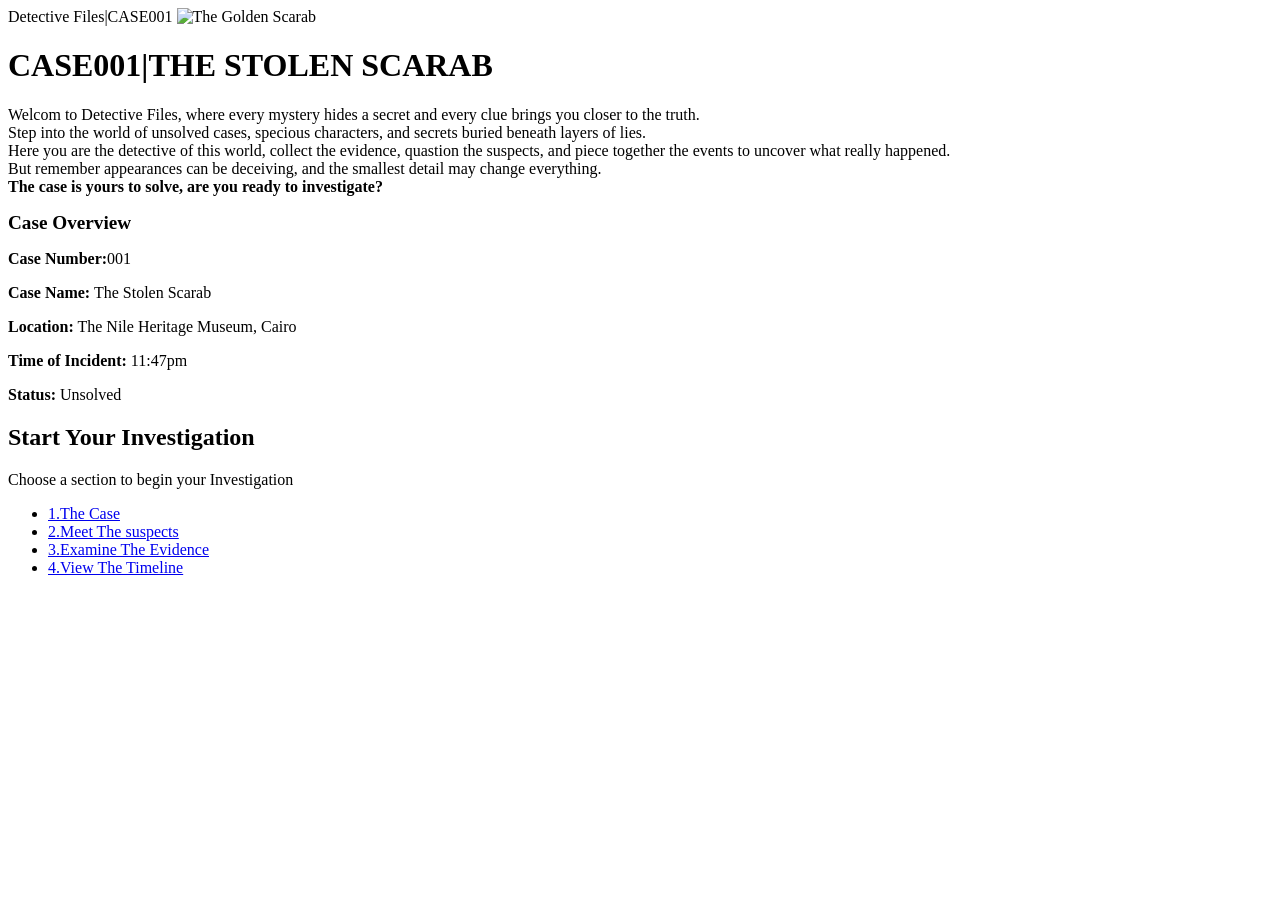
==== index.html @ 220c589e "Add files via upload" ====
<!DOCTYPE html>
<html lang="en">
    <html>
<head>
    <meta charset="UTF-8">
    <meta name="viewpoint"
    content="width=device-width, intial-scale=1.0">
<link rel="stylesheet" href="style.css">
<link rel="icon" href="https://detective.frey-united.com/detective-cases/1-ikona.webp">
    <tittle>Detective Files|CASE001</tittle>
    <img src="https://encrypted-tbn0.gstatic.com/images?q=tbn:ANd9GcT3Q8VVEIs8fyrFHdB34vefQtLfGQpHjfMfYbEOoLJuFQ&s=10"alt="The Golden Scarab">
</head>
<body>
    <h1>CASE001|THE STOLEN SCARAB</h1>
    <P>Welcom to Detective Files, where every mystery hides a secret and every clue brings you closer to the truth.<br>
        Step into the world of unsolved cases, specious characters, and secrets buried beneath layers of lies.<br>
        Here you are the detective of this world, collect the evidence, quastion the suspects, and piece together the events to uncover what really happened.<br>
        But remember appearances can be deceiving, and the smallest detail may change everything.<br>
        <b>The case is yours to solve, are you ready to investigate?</b>

    </P>
    <h2 style="font-size:120%;">Case Overview</h2>
    <p><b>Case Number:</b>001</p>
    <p><b>Case Name:</b> The Stolen Scarab</p>
    <p><b>Location:</b> The Nile Heritage Museum, Cairo</p>
    <p><b>Time of Incident:</b> 11:47pm</p>
    <p><b>Status:</b> Unsolved</p>
    <h2>Start Your Investigation</h2>
    <p>Choose a section to begin your Investigation</p>
    <ul>
        <li><a href="case.html">1.The Case</a></li>
        <li><a href="suspects.html">2.Meet The suspects</a></li>
        <li><a href="evidence.html">3.Examine The Evidence</a></li>
        <li><a href="timeline.html">4.View The Timeline</a></li>
    </ul>
    
</body>
    </html>
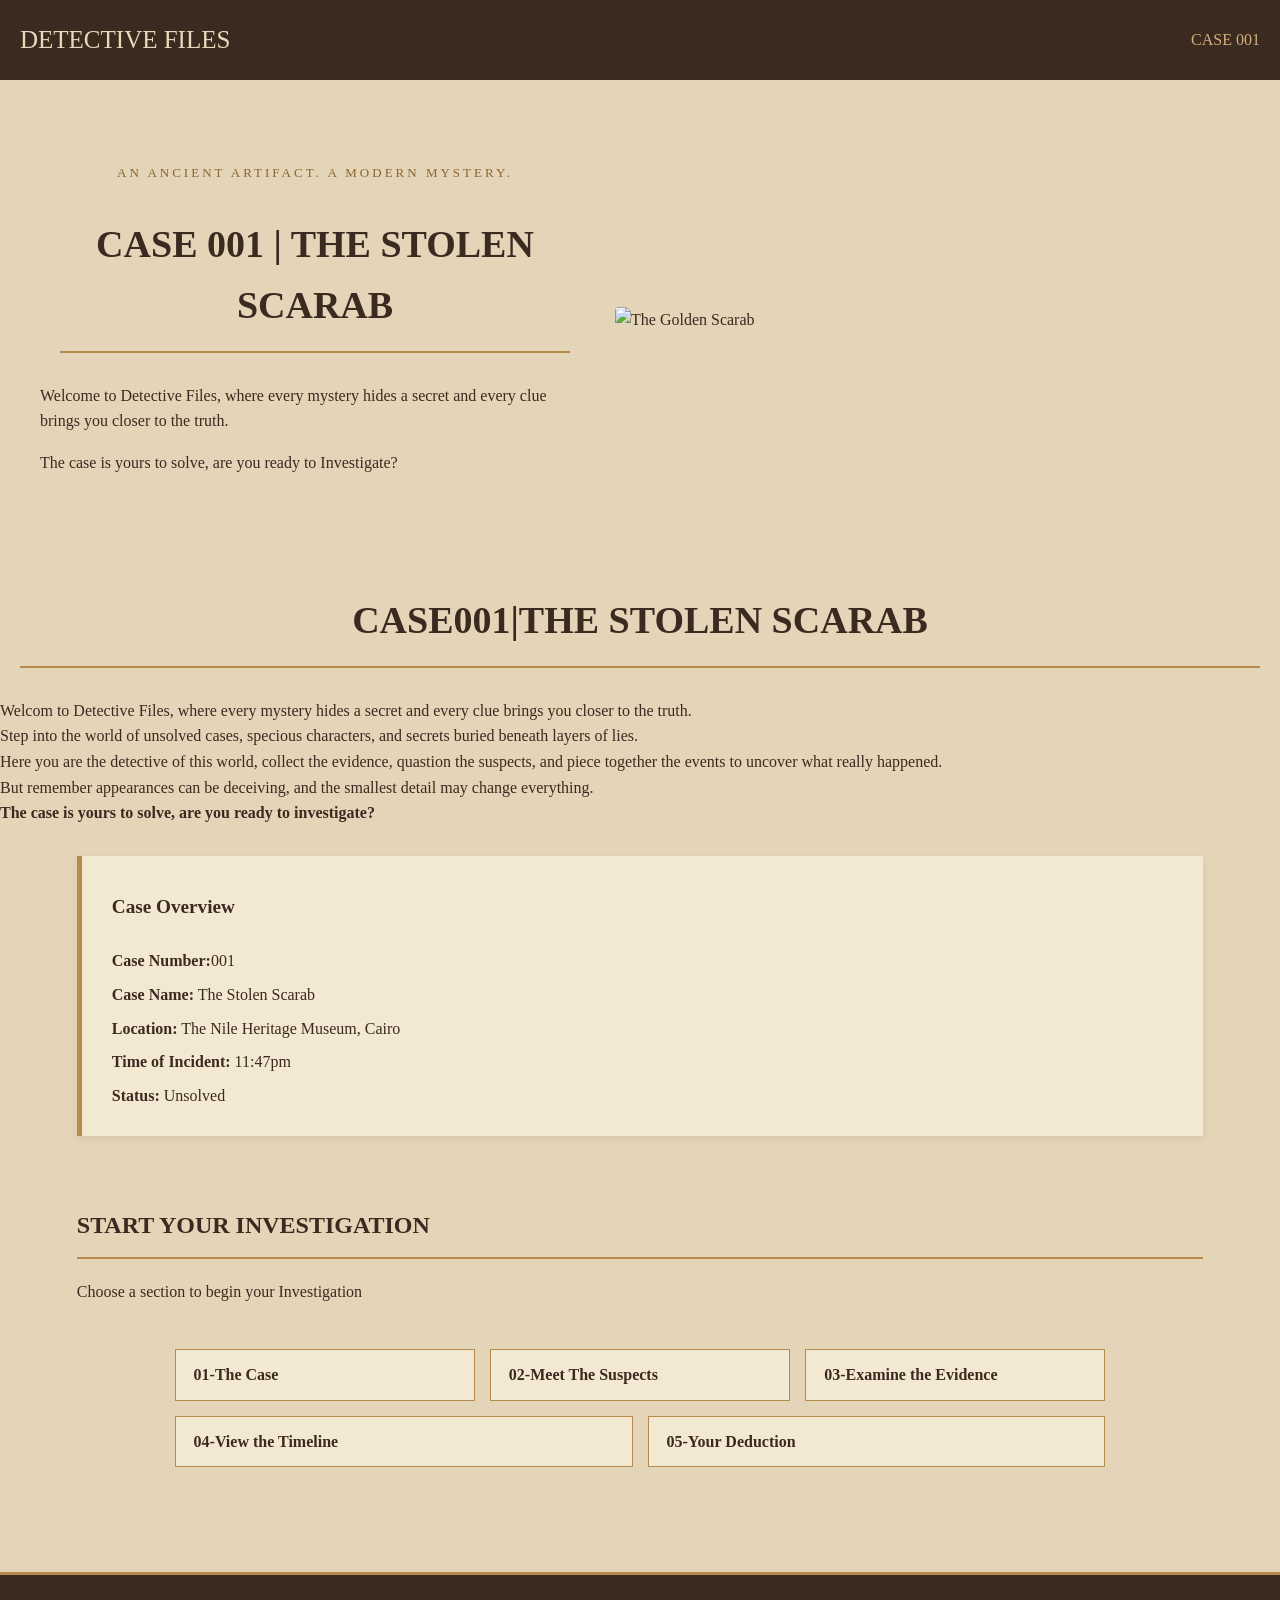
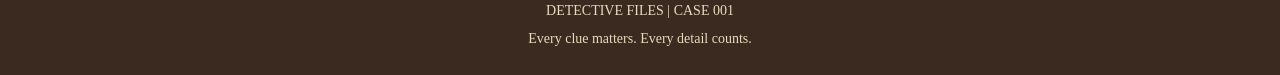
==== commit ae0c66e0: "Add files via upload" ====
--- a/index.html
+++ b/index.html
@@ -3,14 +3,32 @@
     <html>
 <head>
     <meta charset="UTF-8">
-    <meta name="viewpoint"
+    <meta name="viewport"
     content="width=device-width, intial-scale=1.0">
 <link rel="stylesheet" href="style.css">
 <link rel="icon" href="https://detective.frey-united.com/detective-cases/1-ikona.webp">
-    <tittle>Detective Files|CASE001</tittle>
-    <img src="https://encrypted-tbn0.gstatic.com/images?q=tbn:ANd9GcT3Q8VVEIs8fyrFHdB34vefQtLfGQpHjfMfYbEOoLJuFQ&s=10"alt="The Golden Scarab">
+    <title>Detective Files | Case001</title>
+    
 </head>
 <body>
+    <header class="site-header">
+        <a class="site-logo" href="index.html">DETECTIVE FILES</a>
+        <span class="case-label">CASE 001</span>
+    </header>
+
+<section class="hero">
+    <div class="hero-content">
+        <p class="eyebrow">AN ANCIENT ARTIFACT. A MODERN MYSTERY.</p>
+        <h1>CASE 001 | THE STOLEN SCARAB</h1>
+        <p>Welcome to Detective Files, where every mystery hides a secret and every clue brings you closer to the truth.</p>
+        <p>The case is yours to solve, are you ready to Investigate?</p>
+    </div>
+    <img
+    class="scarab-image"
+    src="https://encrypted-tbn0.gstatic.com/images?q=tbn:ANd9GcT3Q8VVEIs8fyrFHdB34vefQtLfGQpHjfMfYbEOoLJuFQ&s=10"alt="The Golden Scarab">
+</section>
+
+  
     <h1>CASE001|THE STOLEN SCARAB</h1>
     <P>Welcom to Detective Files, where every mystery hides a secret and every clue brings you closer to the truth.<br>
         Step into the world of unsolved cases, specious characters, and secrets buried beneath layers of lies.<br>
@@ -18,22 +36,37 @@
         But remember appearances can be deceiving, and the smallest detail may change everything.<br>
         <b>The case is yours to solve, are you ready to investigate?</b>
 
-    </P>
+    </P><section class="case-overview">
     <h2 style="font-size:120%;">Case Overview</h2>
     <p><b>Case Number:</b>001</p>
     <p><b>Case Name:</b> The Stolen Scarab</p>
     <p><b>Location:</b> The Nile Heritage Museum, Cairo</p>
     <p><b>Time of Incident:</b> 11:47pm</p>
     <p><b>Status:</b> Unsolved</p>
-    <h2>Start Your Investigation</h2>
+    </section>
+
+    <section class="investigation">
+        <h2>START YOUR INVESTIGATION</h2>
+        
     <p>Choose a section to begin your Investigation</p>
-    <ul>
-        <li><a href="case.html">1.The Case</a></li>
-        <li><a href="suspects.html">2.Meet The suspects</a></li>
-        <li><a href="evidence.html">3.Examine The Evidence</a></li>
-        <li><a href="timeline.html">4.View The Timeline</a></li>
-    </ul>
     
+     <nav class="page-navigation">
+    <div class="investigation-links">
+        <a href="case.html">01-The Case</a>
+        <a href="suspects.html">02-Meet The Suspects</a>
+        <a href="evidence.html">03-Examine the Evidence</a>
+        <a href="timeline.html">04-View the Timeline</a>
+        <a href="deduction.html">05-Your Deduction</a>
+    </div>
+    </nav>
+    </section>
+    
+    
+
+    <footer class="site-footer">
+        <p>DETECTIVE FILES | CASE 001</p>
+        <p>Every clue matters. Every detail counts.</p>
+    </footer>
 </body>
     </html>
 
--- a/style.css
+++ b/style.css
@@ -0,0 +1,391 @@
+body{
+    background-color: #e4d5b8;
+    color: #3b2a20;
+    font-family: Georgia,  'Times New Roman', Times, serif;
+    margin: 0;
+    line-height: 1.6;
+}
+h1{
+    text-align: center;
+    font-family: Georgia, 'Times New Roman', Times, serif;
+    font-size: 38px;
+    border-bottom: 2px solid #b58a4a;
+    padding-bottom: 15px;
+    margin: 30px 20px
+}
+.site-header{
+    background-color: #3b2a20;
+    color:#e8d9bc;
+    padding: 20px;
+    display: flex;
+    justify-content: space-between;
+    align-items: center;
+    border-bottom: 3px #b58a4a;
+}
+.site-logo{
+    color: #e8d9bc;
+    font-family: Georgia, 'Times New Roman', Times, serif;
+    font-size:25px;
+    text-decoration: none;
+}
+.case-label{
+    color:#d4af7c;
+
+}
+.scarab-image{
+    display: block;
+    width: 50%;
+    height: auto;
+    margin: 35px auto;
+border: 4px #b58a4a;
+border-radius: 4px;
+}
+.hero {
+min-height: 480px;
+display: flex;
+align-items: center;
+padding: 40px;
+box-sizing: border-box;
+}
+
+.hero-content {
+max-width: 550px;
+position: relative;
+z-index: 1;
+}
+.hero .eyebrow {
+    letter-spacing: 3px;
+    font-size: 13px;
+    color: #8b642f;
+}
+
+.case-overview{
+    background-color: #f3e8d2;
+    border-left: 5px solid #b58a4a;
+    padding:20px 30px;
+    margin: 30px 6%;
+    box-shadow:0 3px 8px #3b2a2015;
+    }
+.case-overview h2 {
+    border-buttom: 1px solid #b58a4a;
+    padding-bottom: 10px;
+}
+.case-overview p {
+margin: 8px 0;
+}
+.investigation{
+    margin: 40px 6%;
+    padding: 10px 0 30px;
+
+}
+.investigation h2{
+border-bottom: 2px solid #b58a4a;
+padding-bottom: 12px;
+}
+
+.investigation-links{
+    display: flex;
+    flex-wrap: wrap;
+    gap: 15px;
+    margin-top: 25px;
+}
+
+.investigation-links a {
+    flex: 1 1 200px;
+    padding: 18px;
+    background-color: #f3e8d2;
+    color: #3b2a20;
+    border: 1px solid #b58a4a;
+    text-decoration: none;
+    font-weight: bold;
+    transition: background-color 0.3s, color 0.3s;
+}
+
+.investigation-links a:hovor {
+    background-color: #3b2a20;
+    color: #e8d9bc;
+}
+
+.site-footer {
+    background-color: #3b2a20;
+    color: #e8d9bc;
+    text-align: center;
+    padding: 20px;
+    margin-top: 30px;
+    border-top: 3px solid #b58a4a;
+    font-size: 14px;
+}
+
+.site-footer p {
+    margin: 5px 0;
+}
+
+
+@media (max-width: 768px) {
+    .hero{
+        flex-direction: column;
+        padding: 25px 6%;
+        gap: 20px;
+    
+    }
+    .hero-content{
+        max-width: 100%;
+
+
+    }
+    .hero h1{
+        font-size: 26px;
+    }
+    .scarab-image {
+        width: 90%;
+        max-width: 100%;
+    }
+    .site-logo {
+        font-size: 20px;
+
+    }
+    .investigation-links {
+        flex-direction: column;
+
+    }
+    .investigation-links a {
+        box-sizing: border-box;
+        flex: auto;
+    }
+}
+
+
+.suspect {
+    background-color: #f3e8d2;
+    border: 1px solid #b58a4a;
+    border-left: 5px solid #b58a4a;
+    padding: 20px;
+    margin: 25px 0;
+    box-shadow: 0 3px 8px #3b2a2015;
+}
+.suspect h1 {
+    text-align: left;
+    font-size: 24px;
+    border-bottom: 1px solid #b58a4a;
+    padding-buttom: 10px;
+    margin: 0 0 15px;
+}
+.suspect img {
+    width: 180px;
+    height: 200px;
+    object-fit: cover;
+    border: 3px solid #b58a4a;
+    border-radius: 4px;
+    display: block;
+    margin: 15px 0;
+
+}
+.suspect p {
+    margin: 10px 0;
+}
+.suspect-container{
+    display: flex;
+    flex-flow: row wrap;
+    justify-content: center;
+    align-items: stretch;
+    gap: 25px;
+    padding: 25px 6%;
+}
+.suspect {
+    box-sizing: border-box;
+    flex: 1 1 280px;
+    max-width: 350px;
+    background-color: #f3e8d2;
+    border: 1px solid #b58a4a;
+    border-left: 5px solid #b58a4a;
+    padding: 20px;
+    margin: 0;
+    box-shadow: 0 3px 8px #3b2a2015;
+}
+
+.suspect h1 {
+    text-align: left;
+    font-size: 22px;
+    border-bottom: 1px solid #b58a4a;
+    padding-bottom: 10px;
+    margin: 0 0 15px;
+
+}
+.suspect img {
+    width: 100%;
+    height: 220px;
+    object-fit: cover;
+    border: 2px solid #b58a4a;
+    box-sizing: border-box;
+    display: block;
+    margin: 15px 0;
+}
+.suspect {
+    transition: transform 0.3s ease, box-shadow 0.3s ease;
+}
+.suspect:hover {
+    transform: translateY(-8px);
+    box-shadow: 0 8px 18px gba(59, 42, 32, 0.15);
+}
+.evidence-container {
+    display: flex;
+    flex-flow: row wrap;
+    justify-content: center;
+    gap: 25px;
+    padding: 25px 6%;
+}
+
+.evidence-card {
+    box-shadow: border-box;
+    flex: 1 1 280px;
+    max-width: 350px;
+    padding: 20px;
+    background-color: #f3e8d2;
+    border: 1px solid #b58a4a;
+    border-left: 5px solid #b58a4a;
+    box-shadow: 0 3px 8px rgba(59, 42, 32, 0.08);
+    transition: transform 0.3s ease, box-shadow 0.3s ease;
+}
+.evidence-card:hover {
+    transform: translateY(-8px);
+    box-sizing: 0 8px 18px rgba(59, 42, 32, 0.15);
+
+}
+.evidence-card h2 {
+    font-size: 20px;
+    border-bottom: 1px solid #b58a4a;
+    padding-bottom: 10px;
+}
+
+.case-page {
+    margin: 0 auto;
+    padding: 35px 25px;
+    box-sizing: border-box;
+}
+.eyebrow {
+    text-align: center;
+    font-size: 12px;
+    color: #8b642f;
+    margin-top: 15px;
+}
+.case-page h1 {
+    text-align: center;
+    margin-top: 10px;
+    margin-bottom: 20px;
+}
+.timeline-intro {
+    margin: 0 auto 35px;
+    text-align: center;
+    line-height: 1.8;
+}
+.timeline-container{
+    display: flex;
+    flex-direction: column;
+    gap: 22px;
+    margin: 0 auto;
+    padding: 10px 0 30px;
+}
+.timeline {
+    background-color: #f3e8d2;
+    border: 1px solid #b58a4a;
+    border-left: 5px solid #b58a4a;
+    padding: 22px 25px;
+    margin: 0;
+    box-sizing: border-box;
+    box-shadow: 0 3px 8px rgba(59, 42, 32, 0.08);
+    transition: transform 0.3s ease, box-shadow 0.3s ease;
+}
+.timeline:hover {
+    transform: translateY(-5px);
+    box-shadow: 0 8px 18px rgba(59, 42, 32, 0.15);
+}
+.timeline p:first-child {
+    color: #8b642f;
+    font-weight: bold;
+    font-size: 14px;
+    margin-bottom: 12px;
+}
+.timeline h2 {
+    font-size: 22px;
+    margin-bottom: 12px;
+}
+.timeline p:last-child {
+    line-height: 1.8;
+    margin: 0;
+}
+.page-navigation {
+    display: flex;
+    justify-content: center;
+    gap: 12px;
+    margin: 20px 0 35px;
+}
+.page-navigation a{
+    padding: 12px 18px;
+    background: #f3e8d2;
+    color: #3b2a20;
+    border: 1px solid #b58a4a;
+    text-decoration: none;
+}
+.page-navigation a:hover {
+background: #3b2a20;
+color: #e8d9bc;
+}
+@media (max-width: 600px) {
+    .case-page {padding: 25px 16px;}
+    .page-navigation{flex-direction: column;}
+}
+.deduction-page{
+    margin: auto;
+    padding: 35px 25px;
+
+}
+.deduction-page h1,
+.deduction-page h2 {
+text-align: center;
+}
+.deduction-page p {
+text-align: center;
+line-height: 1.8;
+margin: 0 0 25px;
+}
+.suspect-option {
+    background: #f3e8d2;
+    border: 1px solid #b58a4a;
+    padding: 15px;
+    margin: 10px 0;
+}
+.suspect-option label {
+    cursor: pointer;
+}
+.suspect-option:hover {
+    background: #f7edda;
+
+}
+#reasoning {
+    width: 100%;
+    box-sizing: border-box;
+    padding: 12px;
+    font: inherit;
+    border: 1px solid #b58a4a;
+    background: #f3e8d2;
+}
+#submit-deduction {
+    display: block;
+    margin: 20px auto;
+    padding: 12px 20px;
+    background: #3b2a20;
+    color: #e8d9bc;
+    border: 1px solid #b58a4a;
+    cursor: pointer;
+}
+#sumbit-deduction:hover {
+    background: #8b642f;
+}
+#result {
+text-align: center;
+margin: 20px 0;
+line-height: 1.7;
+}
+@media (max-width:600px) {
+    .deduction-page {padding: 25px 16px;}
+}
